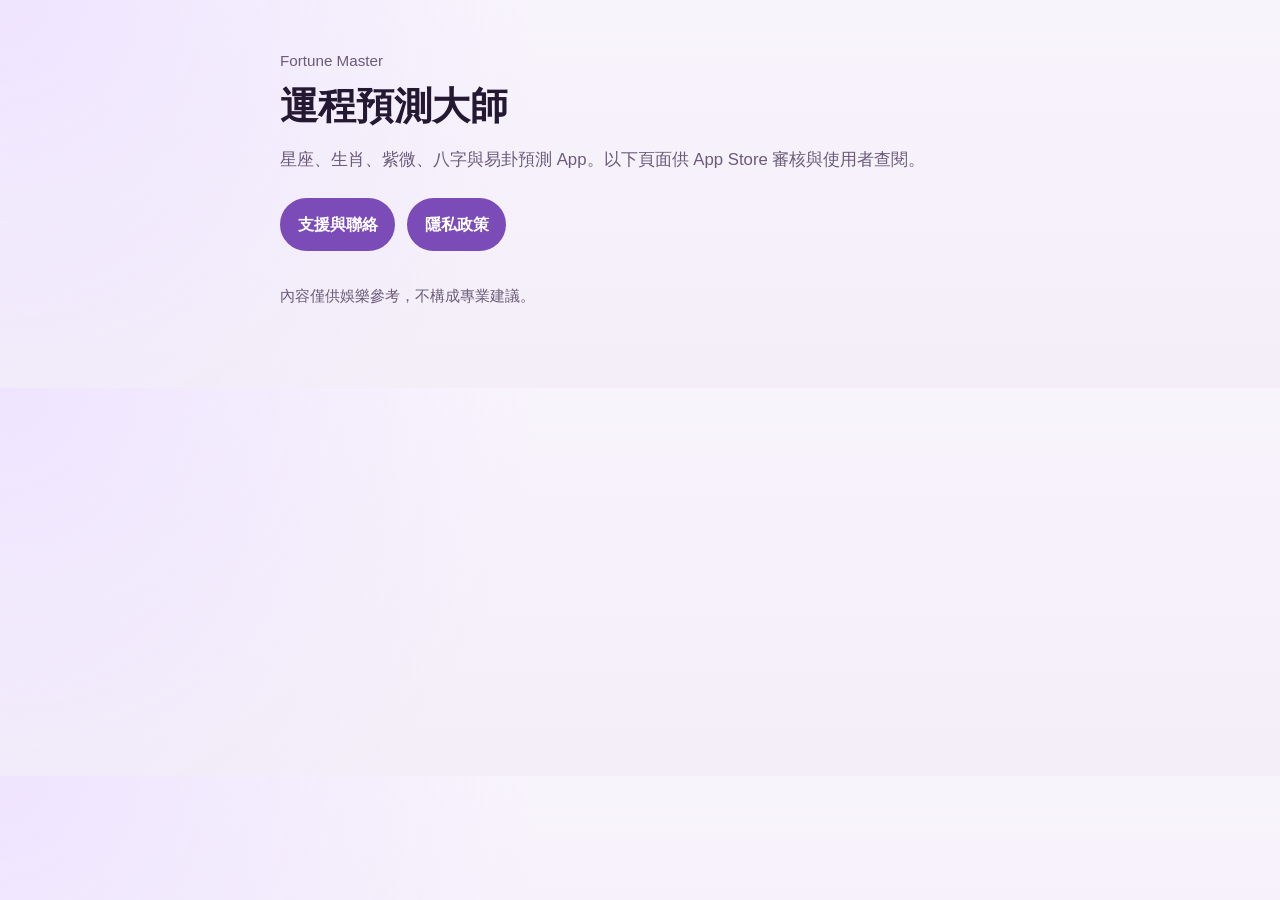
==== index.html @ 7d925c4a "Add public support and privacy pages for App Store." ====
<!DOCTYPE html>
<html lang="zh-Hant">
  <head>
    <meta charset="utf-8" />
    <meta name="viewport" content="width=device-width, initial-scale=1" />
    <title>運程預測大師</title>
    <link rel="stylesheet" href="styles.css" />
  </head>
  <body>
    <main class="wrap">
      <p class="eyebrow">Fortune Master</p>
      <h1>運程預測大師</h1>
      <p class="lead">
        星座、生肖、紫微、八字與易卦預測 App。以下頁面供 App Store
        審核與使用者查閱。
      </p>
      <nav class="links">
        <a href="support.html">支援與聯絡</a>
        <a href="privacy.html">隱私政策</a>
      </nav>
      <p class="note">內容僅供娛樂參考，不構成專業建議。</p>
    </main>
  </body>
</html>
---- styles.css ----
:root {
  color-scheme: light;
  --bg: #f6f1fb;
  --ink: #241833;
  --muted: #6b5a7a;
  --card: #ffffff;
  --line: #e8ddf2;
  --accent: #7b4bb8;
}

* {
  box-sizing: border-box;
}

body {
  margin: 0;
  font-family: "PingFang TC", "Noto Sans TC", "Helvetica Neue", sans-serif;
  background:
    radial-gradient(circle at top left, #efe4ff 0%, transparent 40%),
    linear-gradient(180deg, #f8f4fc 0%, #f3eef8 100%);
  color: var(--ink);
  line-height: 1.7;
}

a {
  color: var(--accent);
}

.wrap {
  width: min(720px, calc(100% - 2rem));
  margin: 0 auto;
  padding: 3rem 0 4rem;
}

.eyebrow {
  margin: 0 0 0.5rem;
  color: var(--muted);
  font-size: 0.95rem;
}

.eyebrow a {
  text-decoration: none;
}

h1 {
  margin: 0 0 1rem;
  font-size: clamp(1.8rem, 4vw, 2.4rem);
  line-height: 1.25;
}

h2 {
  margin: 0 0 0.75rem;
  font-size: 1.2rem;
}

h3 {
  margin: 1rem 0 0.35rem;
  font-size: 1rem;
}

.lead,
.meta,
.note {
  color: var(--muted);
}

.lead {
  margin: 0 0 1.5rem;
  font-size: 1.05rem;
}

.meta {
  margin: -0.25rem 0 1.25rem;
  font-size: 0.95rem;
}

.links {
  display: flex;
  flex-wrap: wrap;
  gap: 0.75rem;
  margin-bottom: 1.5rem;
}

.links a {
  display: inline-block;
  padding: 0.8rem 1.1rem;
  border-radius: 999px;
  background: var(--accent);
  color: white;
  text-decoration: none;
  font-weight: 600;
}

.card {
  background: var(--card);
  border: 1px solid var(--line);
  border-radius: 18px;
  padding: 1.25rem 1.35rem;
  margin: 0 0 1rem;
}

.card ul {
  margin: 0.35rem 0 0;
  padding-left: 1.2rem;
}

.card p:last-child,
.card ul:last-child {
  margin-bottom: 0;
}

.en {
  opacity: 0.95;
}

.note {
  margin-top: 2rem;
  font-size: 0.95rem;
}
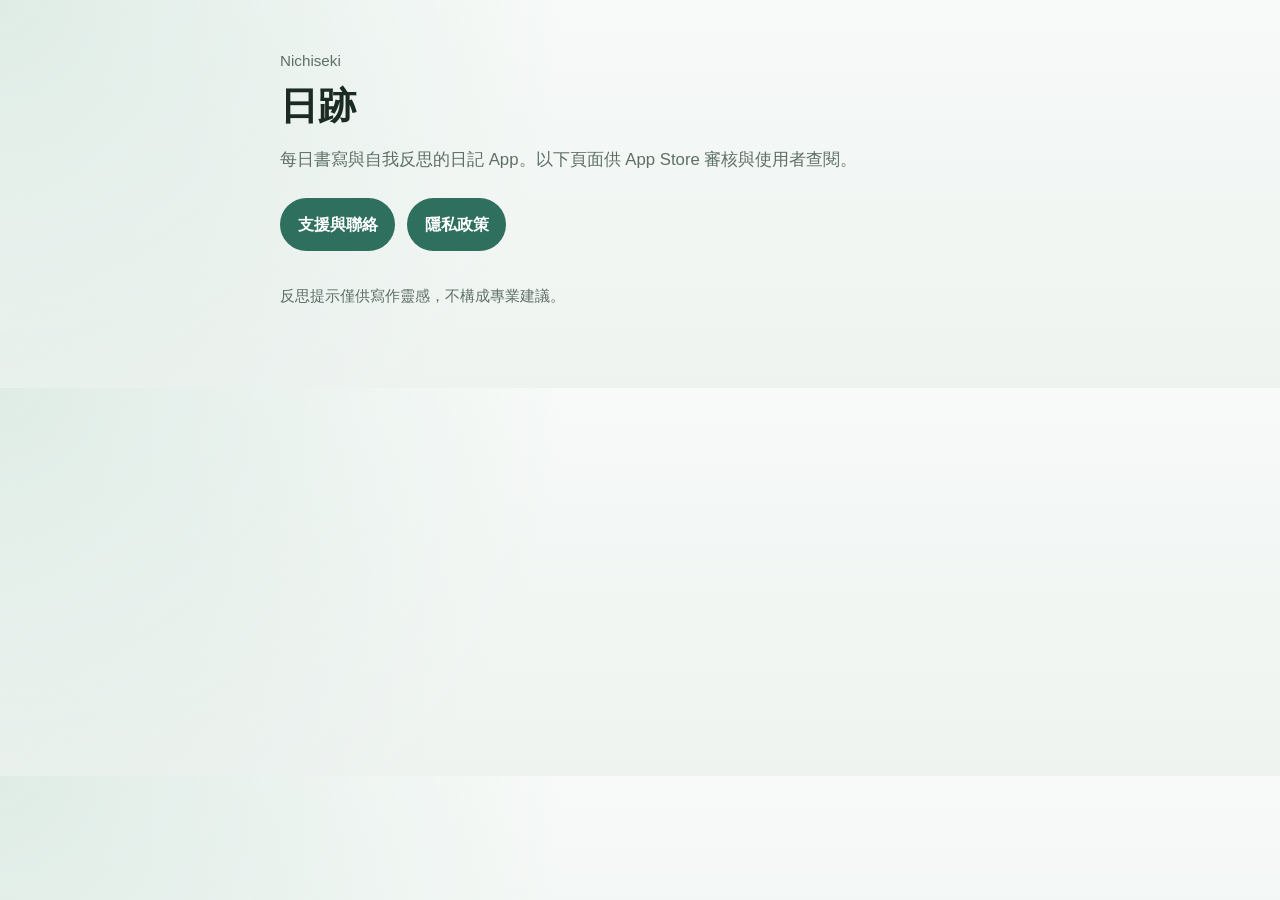
==== commit 211a441c: "Rebrand support site for 日跡 journal app Update privacy, support, and landing copy to journal-first p" ====
--- a/index.html
+++ b/index.html
@@ -3,22 +3,22 @@
   <head>
     <meta charset="utf-8" />
     <meta name="viewport" content="width=device-width, initial-scale=1" />
-    <title>運程預測大師</title>
+    <title>日跡</title>
     <link rel="stylesheet" href="styles.css" />
   </head>
   <body>
     <main class="wrap">
-      <p class="eyebrow">Fortune Master</p>
-      <h1>運程預測大師</h1>
+      <p class="eyebrow">Nichiseki</p>
+      <h1>日跡</h1>
       <p class="lead">
-        星座、生肖、紫微、八字與易卦預測 App。以下頁面供 App Store
+        每日書寫與自我反思的日記 App。以下頁面供 App Store
         審核與使用者查閱。
       </p>
       <nav class="links">
         <a href="support.html">支援與聯絡</a>
         <a href="privacy.html">隱私政策</a>
       </nav>
-      <p class="note">內容僅供娛樂參考，不構成專業建議。</p>
+      <p class="note">反思提示僅供寫作靈感，不構成專業建議。</p>
     </main>
   </body>
 </html>
--- a/styles.css
+++ b/styles.css
@@ -1,11 +1,11 @@
 :root {
   color-scheme: light;
-  --bg: #f6f1fb;
-  --ink: #241833;
-  --muted: #6b5a7a;
+  --bg: #f3f6f4;
+  --ink: #1c2a24;
+  --muted: #5d6f66;
   --card: #ffffff;
-  --line: #e8ddf2;
-  --accent: #7b4bb8;
+  --line: #d7e0db;
+  --accent: #2f6f5e;
 }
 
 * {
@@ -16,8 +16,8 @@
   margin: 0;
   font-family: "PingFang TC", "Noto Sans TC", "Helvetica Neue", sans-serif;
   background:
-    radial-gradient(circle at top left, #efe4ff 0%, transparent 40%),
-    linear-gradient(180deg, #f8f4fc 0%, #f3eef8 100%);
+    radial-gradient(circle at top left, #dfece6 0%, transparent 42%),
+    linear-gradient(180deg, #f7faf8 0%, #eef3f0 100%);
   color: var(--ink);
   line-height: 1.7;
 }
